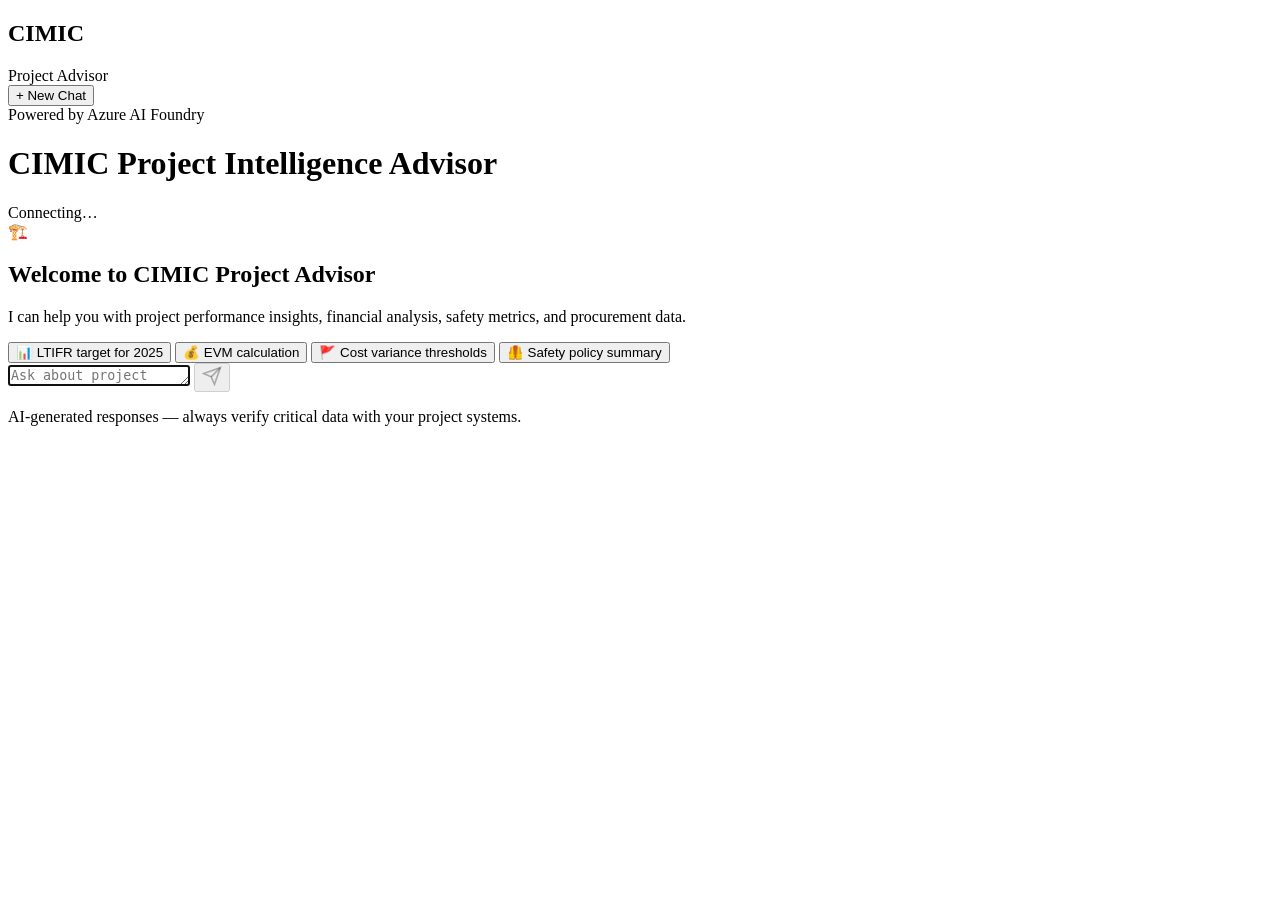
==== src/chat-ui/static/index.html @ 398ea9ff "Initial copy from aiws for public generalization" ====
<!DOCTYPE html>
<html lang="en">
<head>
  <meta charset="UTF-8" />
  <meta name="viewport" content="width=device-width, initial-scale=1.0" />
  <title>CIMIC Project Advisor</title>
  <link rel="stylesheet" href="/static/styles.css" />
</head>
<body>
  <div class="app">
    <!-- Sidebar -->
    <aside class="sidebar">
      <div class="sidebar-header">
        <h2>CIMIC</h2>
        <span class="subtitle">Project Advisor</span>
      </div>
      <button id="new-chat-btn" class="new-chat-btn">+ New Chat</button>
      <nav id="chat-history" class="chat-history"></nav>
      <div class="sidebar-footer">
        <span class="powered-by">Powered by Azure AI Foundry</span>
      </div>
    </aside>

    <!-- Main chat area -->
    <main class="chat-main">
      <!-- Header -->
      <header class="chat-header">
        <h1>CIMIC Project Intelligence Advisor</h1>
        <span class="status-badge" id="status-badge">Connecting…</span>
      </header>

      <!-- Messages -->
      <div class="messages" id="messages">
        <div class="welcome-message">
          <div class="welcome-icon">🏗️</div>
          <h2>Welcome to CIMIC Project Advisor</h2>
          <p>I can help you with project performance insights, financial analysis, safety metrics, and procurement data.</p>
          <div class="suggestions">
            <button class="suggestion" data-prompt="What is CIMIC's LTIFR target for 2025?">
              📊 LTIFR target for 2025
            </button>
            <button class="suggestion" data-prompt="Calculate EVM metrics: budget AUD 450M, actual costs AUD 412M, planned value AUD 420M">
              💰 EVM calculation
            </button>
            <button class="suggestion" data-prompt="What cost variance threshold triggers a red flag on CIMIC projects?">
              🚩 Cost variance thresholds
            </button>
            <button class="suggestion" data-prompt="Summarise CIMIC's safety policy for subcontractor management">
              🦺 Safety policy summary
            </button>
          </div>
        </div>
      </div>

      <!-- Input area -->
      <div class="input-area">
        <form id="chat-form" class="chat-form">
          <div class="input-wrapper">
            <textarea
              id="user-input"
              placeholder="Ask about project performance, financials, safety, or governance…"
              rows="1"
              autofocus
            ></textarea>
            <button type="submit" id="send-btn" class="send-btn" disabled>
              <svg width="20" height="20" viewBox="0 0 24 24" fill="none" stroke="currentColor" stroke-width="2">
                <line x1="22" y1="2" x2="11" y2="13"></line>
                <polygon points="22 2 15 22 11 13 2 9 22 2"></polygon>
              </svg>
            </button>
          </div>
          <p class="disclaimer">AI-generated responses — always verify critical data with your project systems.</p>
        </form>
      </div>
    </main>
  </div>

  <script src="/static/chat.js"></script>
</body>
</html>
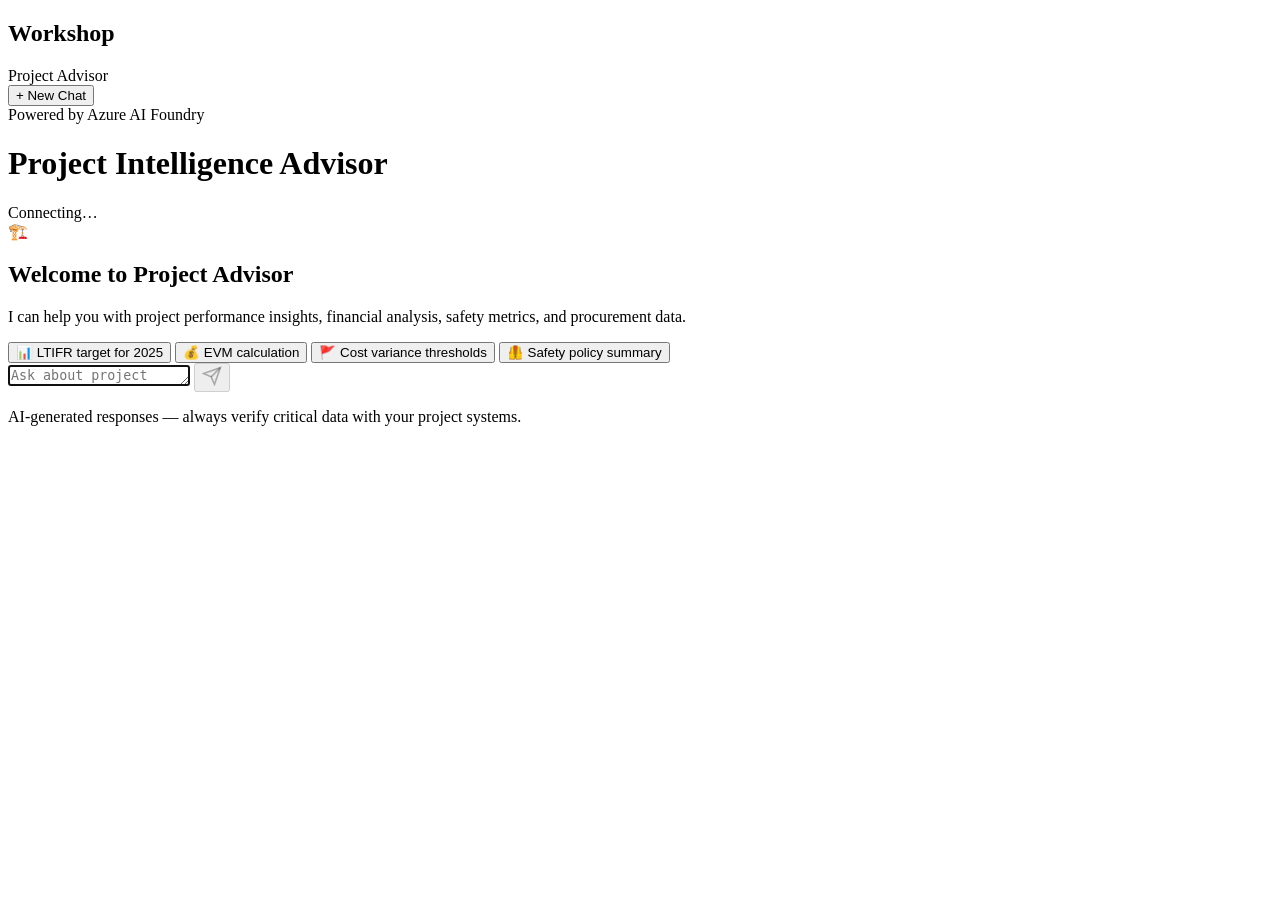
==== commit 7281e09d: "Refactor project terminology and update safety policy - Renamed "CIMIC Project Advisor" to "Project " ====
--- a/src/chat-ui/static/index.html
+++ b/src/chat-ui/static/index.html
@@ -3,7 +3,7 @@
 <head>
   <meta charset="UTF-8" />
   <meta name="viewport" content="width=device-width, initial-scale=1.0" />
-  <title>CIMIC Project Advisor</title>
+  <title>Project Advisor</title>
   <link rel="stylesheet" href="/static/styles.css" />
 </head>
 <body>
@@ -11,7 +11,7 @@
     <!-- Sidebar -->
     <aside class="sidebar">
       <div class="sidebar-header">
-        <h2>CIMIC</h2>
+        <h2>Workshop</h2>
         <span class="subtitle">Project Advisor</span>
       </div>
       <button id="new-chat-btn" class="new-chat-btn">+ New Chat</button>
@@ -25,7 +25,7 @@
     <main class="chat-main">
       <!-- Header -->
       <header class="chat-header">
-        <h1>CIMIC Project Intelligence Advisor</h1>
+        <h1>Project Intelligence Advisor</h1>
         <span class="status-badge" id="status-badge">Connecting…</span>
       </header>
 
@@ -33,19 +33,19 @@
       <div class="messages" id="messages">
         <div class="welcome-message">
           <div class="welcome-icon">🏗️</div>
-          <h2>Welcome to CIMIC Project Advisor</h2>
+          <h2>Welcome to Project Advisor</h2>
           <p>I can help you with project performance insights, financial analysis, safety metrics, and procurement data.</p>
           <div class="suggestions">
-            <button class="suggestion" data-prompt="What is CIMIC's LTIFR target for 2025?">
+            <button class="suggestion" data-prompt="What is the company's LTIFR target for 2025?">
               📊 LTIFR target for 2025
             </button>
             <button class="suggestion" data-prompt="Calculate EVM metrics: budget AUD 450M, actual costs AUD 412M, planned value AUD 420M">
               💰 EVM calculation
             </button>
-            <button class="suggestion" data-prompt="What cost variance threshold triggers a red flag on CIMIC projects?">
+            <button class="suggestion" data-prompt="What cost variance threshold triggers a red flag on projects?">
               🚩 Cost variance thresholds
             </button>
-            <button class="suggestion" data-prompt="Summarise CIMIC's safety policy for subcontractor management">
+            <button class="suggestion" data-prompt="Summarise the safety policy for subcontractor management">
               🦺 Safety policy summary
             </button>
           </div>
